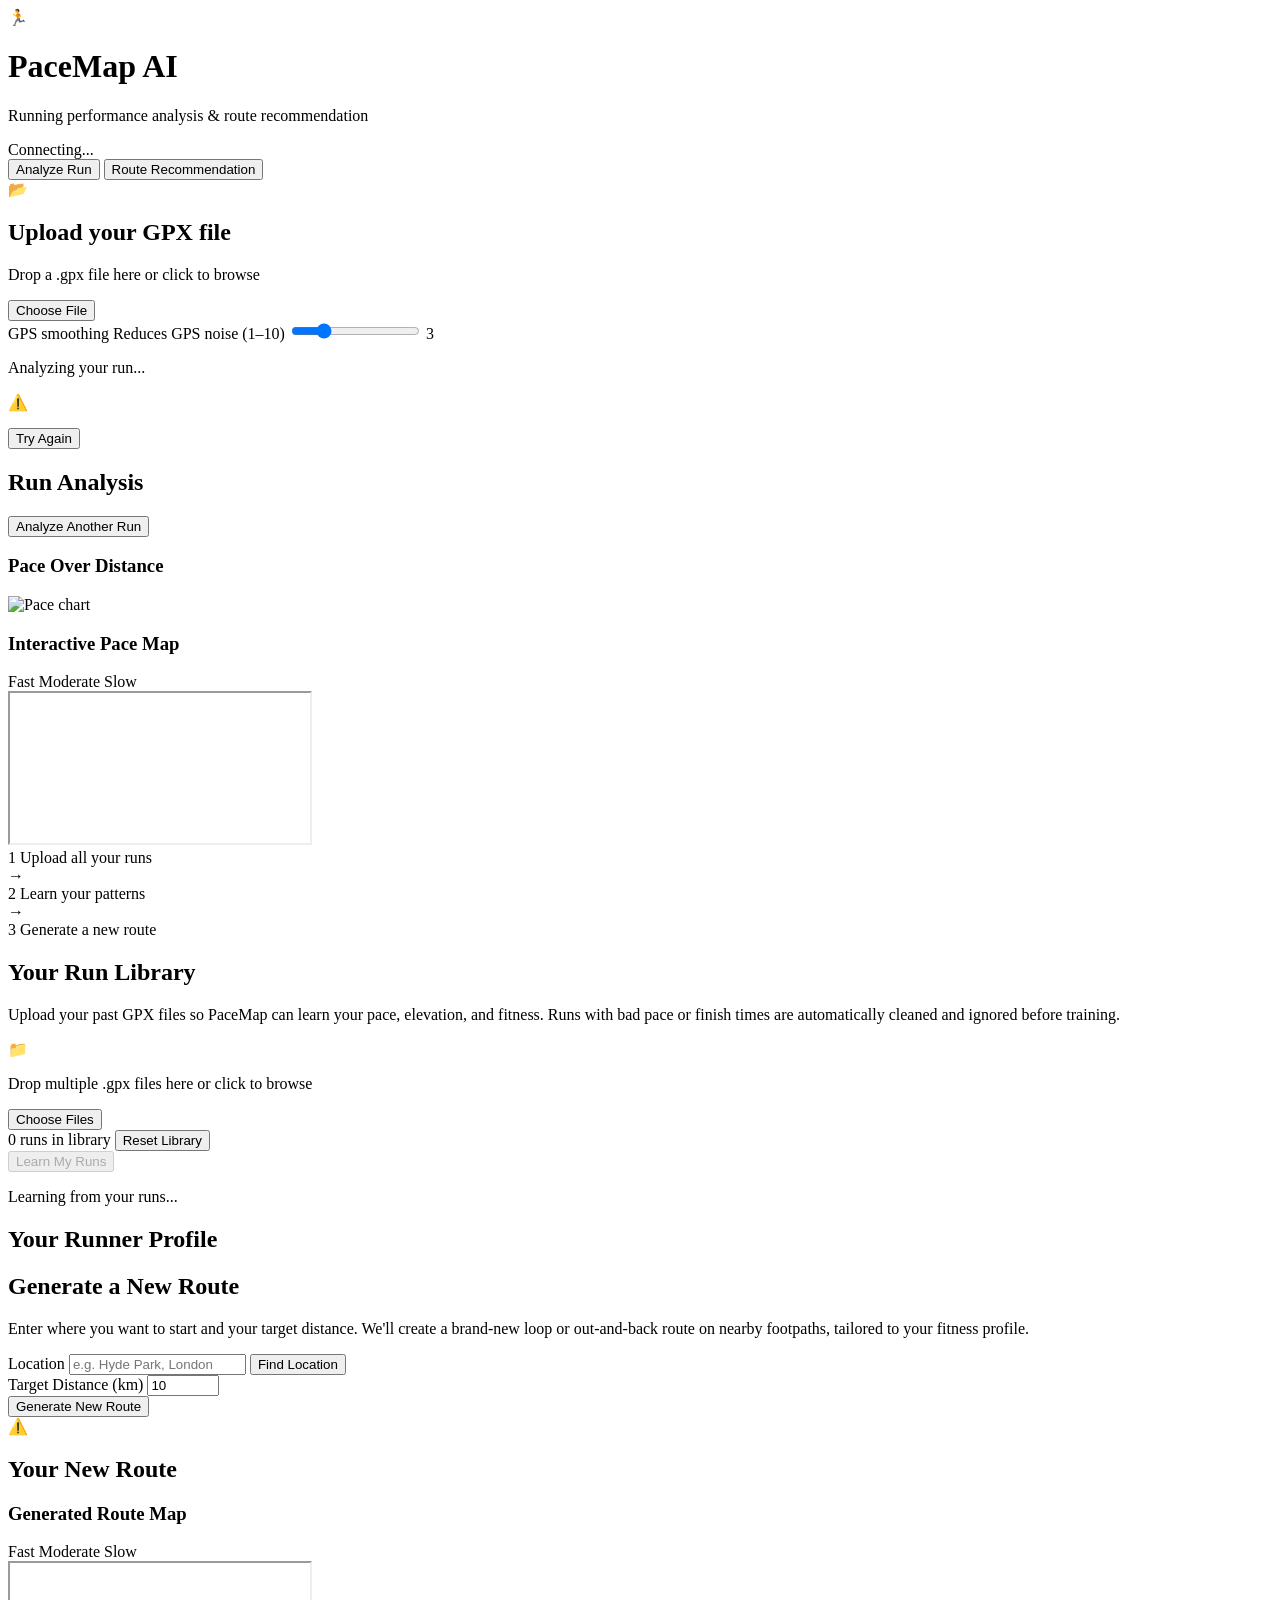
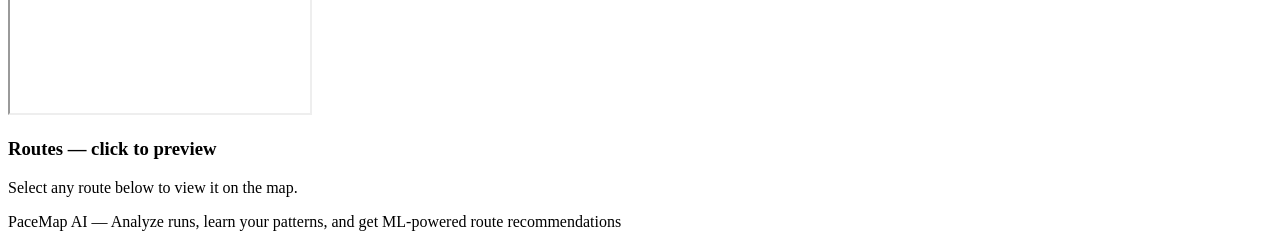
==== frontend/index.html @ 19a68edc "Add web app with route recommendations and run-profile learning. Expose PaceMap via FastAPI and a ta" ====
<!DOCTYPE html>
<html lang="en">
<head>
  <meta charset="UTF-8">
  <meta name="viewport" content="width=device-width, initial-scale=1.0">
  <title>PaceMap AI</title>
  <link rel="stylesheet" href="/static/css/style.css">
  <link rel="preconnect" href="https://fonts.googleapis.com">
  <link rel="preconnect" href="https://fonts.gstatic.com" crossorigin>
  <link href="https://fonts.googleapis.com/css2?family=Inter:wght@400;500;600;700&display=swap" rel="stylesheet">
</head>
<body>
  <header class="header">
    <div class="header-inner">
      <div class="logo">
        <span class="logo-icon">🏃</span>
        <div>
          <h1>PaceMap AI</h1>
          <p>Running performance analysis &amp; route recommendation</p>
        </div>
      </div>
      <div class="status-badge" id="status-badge">
        <span class="status-dot"></span>
        <span id="status-text">Connecting...</span>
      </div>
    </div>
  </header>

  <nav class="tabs">
    <button class="tab active" data-tab="analyze">Analyze Run</button>
    <button class="tab" data-tab="recommend">Route Recommendation</button>
  </nav>

  <main class="main">
    <!-- ========== TAB 1: Analyze Single Run ========== -->
    <div class="tab-panel active" id="panel-analyze">
      <section class="upload-section" id="upload-section">
        <div class="upload-card">
          <div class="upload-zone" id="upload-zone">
            <div class="upload-icon">📂</div>
            <h2>Upload your GPX file</h2>
            <p>Drop a .gpx file here or click to browse</p>
            <input type="file" id="file-input" accept=".gpx" hidden>
            <button type="button" class="btn btn-primary" id="browse-btn">Choose File</button>
          </div>
          <div class="upload-options">
            <label for="smoothing">
              GPS smoothing
              <span class="option-hint">Reduces GPS noise (1–10)</span>
            </label>
            <input type="range" id="smoothing" min="1" max="10" value="3">
            <span class="smoothing-value" id="smoothing-value">3</span>
          </div>
        </div>
      </section>

      <section class="loading-section hidden" id="loading-section">
        <div class="spinner"></div>
        <p>Analyzing your run...</p>
      </section>

      <section class="error-section hidden" id="error-section">
        <div class="error-card">
          <span class="error-icon">⚠️</span>
          <p id="error-message"></p>
          <button type="button" class="btn btn-secondary" id="retry-btn">Try Again</button>
        </div>
      </section>

      <section class="results-section hidden" id="results-section">
        <div class="results-header">
          <h2 id="run-title">Run Analysis</h2>
          <button type="button" class="btn btn-secondary" id="new-run-btn">Analyze Another Run</button>
        </div>
        <div class="stats-grid" id="stats-grid"></div>
        <div class="visualizations">
          <div class="viz-card">
            <h3>Pace Over Distance</h3>
            <img id="pace-chart" alt="Pace chart" class="pace-chart">
          </div>
          <div class="viz-card viz-card-map">
            <h3>Interactive Pace Map</h3>
            <div class="map-legend">
              <span class="legend-item"><span class="legend-color fast"></span> Fast</span>
              <span class="legend-item"><span class="legend-color moderate"></span> Moderate</span>
              <span class="legend-item"><span class="legend-color slow"></span> Slow</span>
            </div>
            <iframe id="pace-map" title="Pace map" class="pace-map"></iframe>
          </div>
        </div>
      </section>
    </div>

    <!-- ========== TAB 2: Route Recommendation ========== -->
    <div class="tab-panel" id="panel-recommend">
      <div class="workflow-steps">
        <div class="step">
          <span class="step-num">1</span>
          <span>Upload all your runs</span>
        </div>
        <div class="step-arrow">→</div>
        <div class="step">
          <span class="step-num">2</span>
          <span>Learn your patterns</span>
        </div>
        <div class="step-arrow">→</div>
        <div class="step">
          <span class="step-num">3</span>
          <span>Generate a new route</span>
        </div>
      </div>

      <!-- Step 1 & 2: Upload + Learn -->
      <section class="upload-card" id="rec-upload-section">
        <h2>Your Run Library</h2>
        <p class="section-desc">Upload your past GPX files so PaceMap can learn your pace, elevation, and fitness. Runs with bad pace or finish times are automatically cleaned and ignored before training.</p>

        <div class="upload-zone" id="rec-upload-zone">
          <div class="upload-icon">📁</div>
          <p>Drop multiple .gpx files here or click to browse</p>
          <input type="file" id="rec-file-input" accept=".gpx" multiple hidden>
          <button type="button" class="btn btn-primary" id="rec-browse-btn">Choose Files</button>
        </div>

        <div class="library-status" id="library-status">
          <span id="library-count">0 runs in library</span>
          <button type="button" class="btn btn-secondary btn-small" id="reset-library-btn">Reset Library</button>
        </div>

        <button type="button" class="btn btn-primary btn-wide" id="learn-btn" disabled>
          Learn My Runs
        </button>
      </section>

      <section class="loading-section hidden" id="rec-loading-section">
        <div class="spinner"></div>
        <p id="rec-loading-text">Learning from your runs...</p>
      </section>

      <section class="profile-section hidden" id="profile-section">
        <h2>Your Runner Profile</h2>
        <div class="stats-grid" id="profile-stats"></div>
        <div class="runs-list" id="runs-list"></div>
      </section>

      <!-- Step 3: Request Recommendation -->
      <section class="recommend-form hidden" id="recommend-form">
        <h2>Generate a New Route</h2>
        <p class="section-desc">Enter where you want to start and your target distance. We'll create a brand-new loop or out-and-back route on nearby footpaths, tailored to your fitness profile.</p>

        <div class="form-grid">
          <div class="form-group">
            <label for="location-input">Location</label>
            <input type="text" id="location-input" placeholder="e.g. Hyde Park, London">
            <button type="button" class="btn btn-secondary btn-small" id="geocode-btn">Find Location</button>
            <span class="form-hint" id="geocode-result"></span>
          </div>
          <div class="form-group">
            <label for="distance-input">Target Distance (km)</label>
            <input type="number" id="distance-input" min="1" max="200" step="0.5" value="10" placeholder="10">
          </div>
        </div>

        <button type="button" class="btn btn-primary btn-wide" id="recommend-btn">
          Generate New Route
        </button>
      </section>

      <section class="error-section hidden" id="rec-error-section">
        <div class="error-card">
          <span class="error-icon">⚠️</span>
          <p id="rec-error-message"></p>
        </div>
      </section>

      <section class="recommend-results hidden" id="recommend-results">
        <div class="results-header">
          <h2 id="rec-title">Your New Route</h2>
          <span class="match-score" id="match-score"></span>
        </div>

        <div class="reasoning-card" id="reasoning-card"></div>
        <div class="stats-grid" id="rec-stats-grid"></div>

        <div class="visualizations visualizations-single">
          <div class="viz-card viz-card-map viz-card-full">
            <h3>Generated Route Map</h3>
            <div class="map-legend">
              <span class="legend-item"><span class="legend-color fast"></span> Fast</span>
              <span class="legend-item"><span class="legend-color moderate"></span> Moderate</span>
              <span class="legend-item"><span class="legend-color slow"></span> Slow</span>
            </div>
            <iframe id="rec-pace-map" title="Recommended route map" class="pace-map"></iframe>
          </div>
        </div>

        <div class="alternatives-section hidden" id="alternatives-section">
          <h3>Routes — click to preview</h3>
          <p class="section-desc">Select any route below to view it on the map.</p>
          <div class="alternatives-list" id="alternatives-list"></div>
        </div>
      </section>
    </div>
  </main>

  <footer class="footer">
    <p>PaceMap AI — Analyze runs, learn your patterns, and get ML-powered route recommendations</p>
  </footer>

  <script src="/static/js/app.js"></script>
</body>
</html>
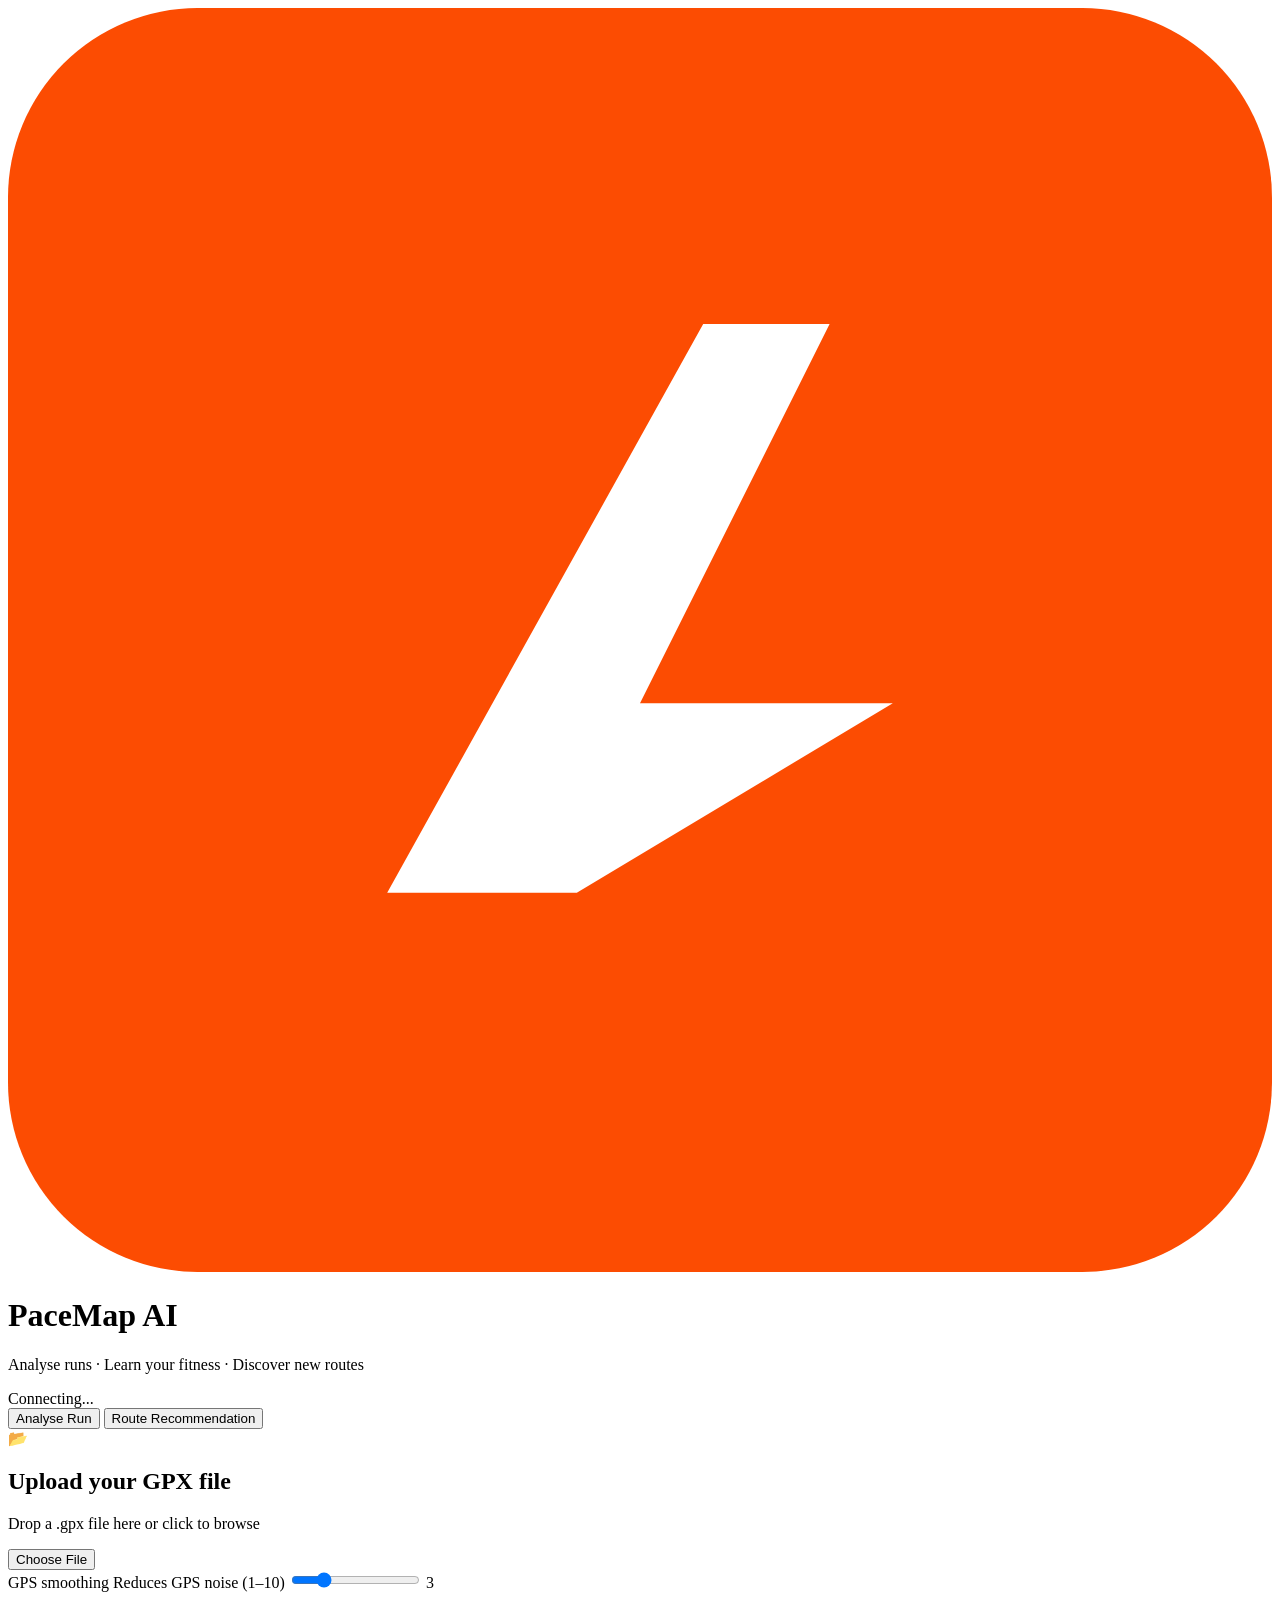
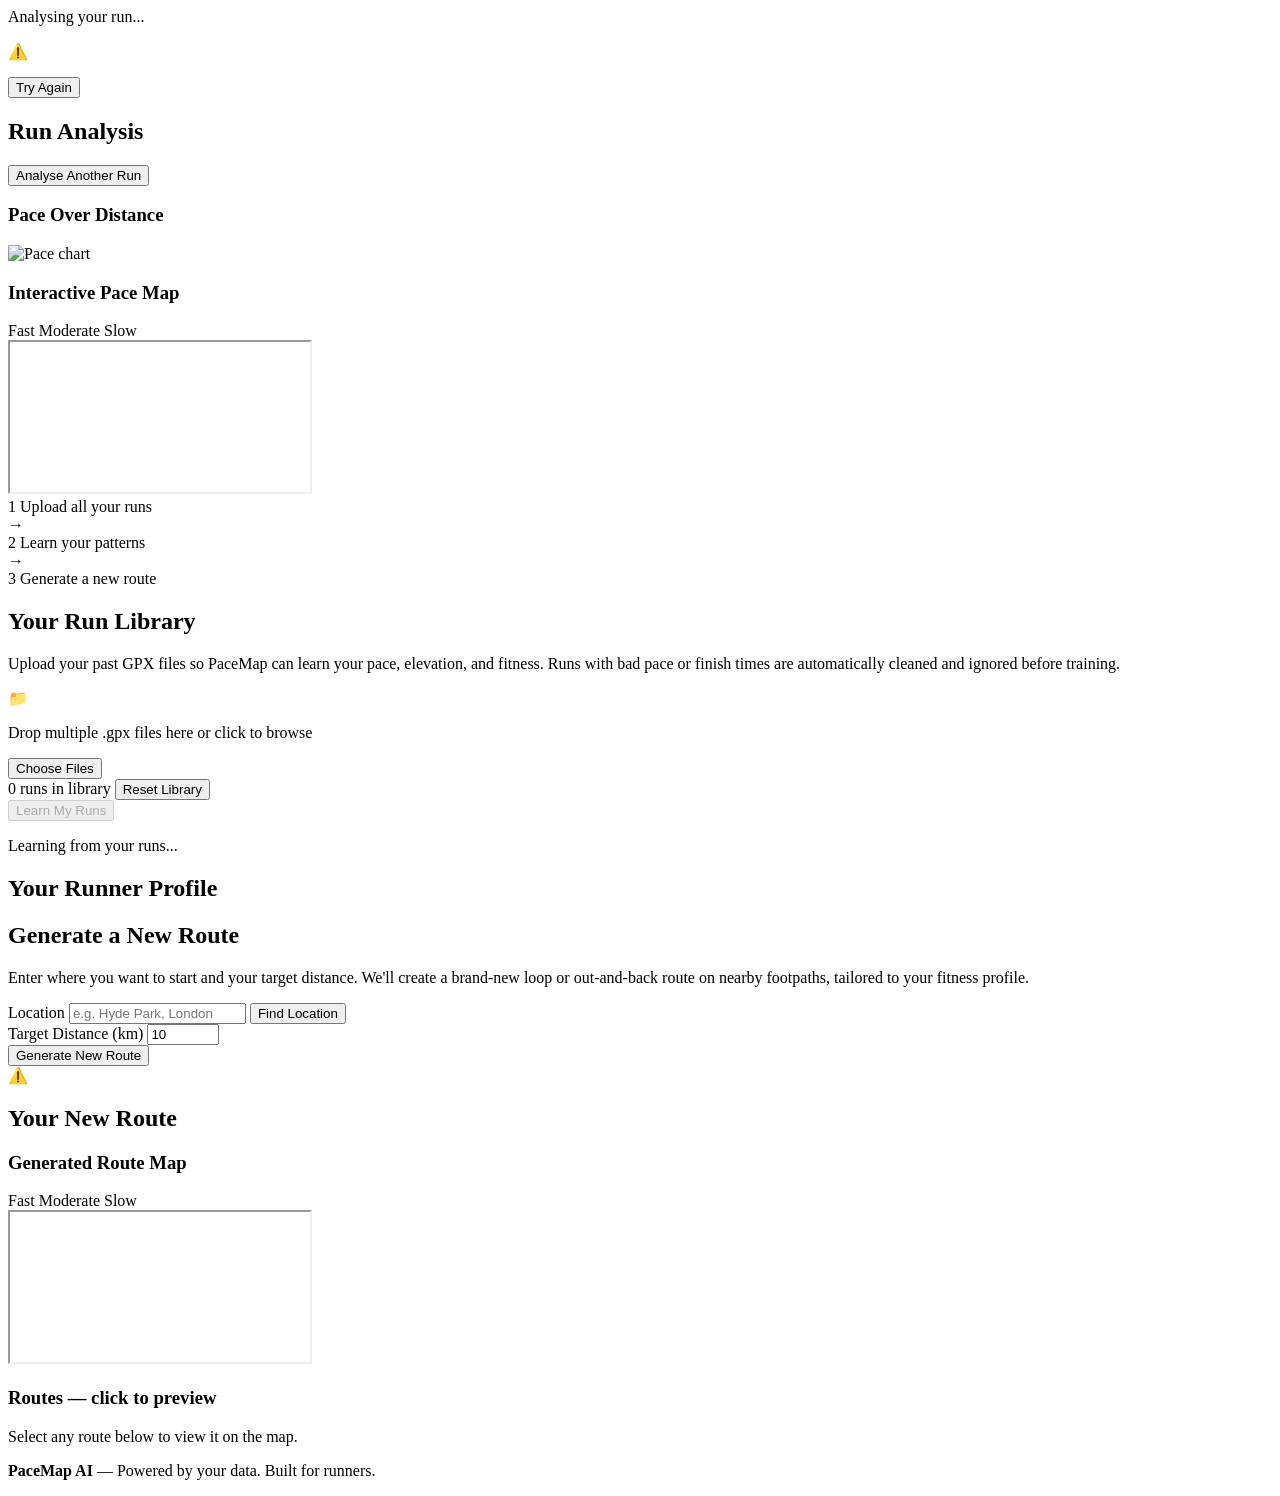
==== commit cf8a1b51: "Apply Strava-themed UI and British English copy. Restyle the frontend and map/chart colours around S" ====
--- a/frontend/index.html
+++ b/frontend/index.html
@@ -1,22 +1,24 @@
 <!DOCTYPE html>
-<html lang="en">
+<html lang="en-GB">
 <head>
   <meta charset="UTF-8">
   <meta name="viewport" content="width=device-width, initial-scale=1.0">
   <title>PaceMap AI</title>
   <link rel="stylesheet" href="/static/css/style.css">
-  <link rel="preconnect" href="https://fonts.googleapis.com">
-  <link rel="preconnect" href="https://fonts.gstatic.com" crossorigin>
-  <link href="https://fonts.googleapis.com/css2?family=Inter:wght@400;500;600;700&display=swap" rel="stylesheet">
 </head>
 <body>
   <header class="header">
     <div class="header-inner">
       <div class="logo">
-        <span class="logo-icon">🏃</span>
+        <span class="logo-icon" aria-hidden="true">
+          <svg viewBox="0 0 40 40" fill="none" xmlns="http://www.w3.org/2000/svg">
+            <rect width="40" height="40" rx="6" fill="#FC4C02"/>
+            <path d="M12 28L22 10L26 10L20 22H28L18 28H12Z" fill="white"/>
+          </svg>
+        </span>
         <div>
-          <h1>PaceMap AI</h1>
-          <p>Running performance analysis &amp; route recommendation</p>
+          <h1><span>Pace</span>Map AI</h1>
+          <p>Analyse runs · Learn your fitness · Discover new routes</p>
         </div>
       </div>
       <div class="status-badge" id="status-badge">
@@ -27,12 +29,12 @@
   </header>
 
   <nav class="tabs">
-    <button class="tab active" data-tab="analyze">Analyze Run</button>
+    <button class="tab active" data-tab="analyze">Analyse Run</button>
     <button class="tab" data-tab="recommend">Route Recommendation</button>
   </nav>
 
   <main class="main">
-    <!-- ========== TAB 1: Analyze Single Run ========== -->
+    <!-- ========== TAB 1: Analyse Single Run ========== -->
     <div class="tab-panel active" id="panel-analyze">
       <section class="upload-section" id="upload-section">
         <div class="upload-card">
@@ -56,7 +58,7 @@
 
       <section class="loading-section hidden" id="loading-section">
         <div class="spinner"></div>
-        <p>Analyzing your run...</p>
+        <p>Analysing your run...</p>
       </section>
 
       <section class="error-section hidden" id="error-section">
@@ -70,7 +72,7 @@
       <section class="results-section hidden" id="results-section">
         <div class="results-header">
           <h2 id="run-title">Run Analysis</h2>
-          <button type="button" class="btn btn-secondary" id="new-run-btn">Analyze Another Run</button>
+          <button type="button" class="btn btn-secondary" id="new-run-btn">Analyse Another Run</button>
         </div>
         <div class="stats-grid" id="stats-grid"></div>
         <div class="visualizations">
@@ -204,7 +206,7 @@
   </main>
 
   <footer class="footer">
-    <p>PaceMap AI — Analyze runs, learn your patterns, and get ML-powered route recommendations</p>
+    <p><strong>PaceMap AI</strong> — Powered by your data. Built for runners.</p>
   </footer>
 
   <script src="/static/js/app.js"></script>
